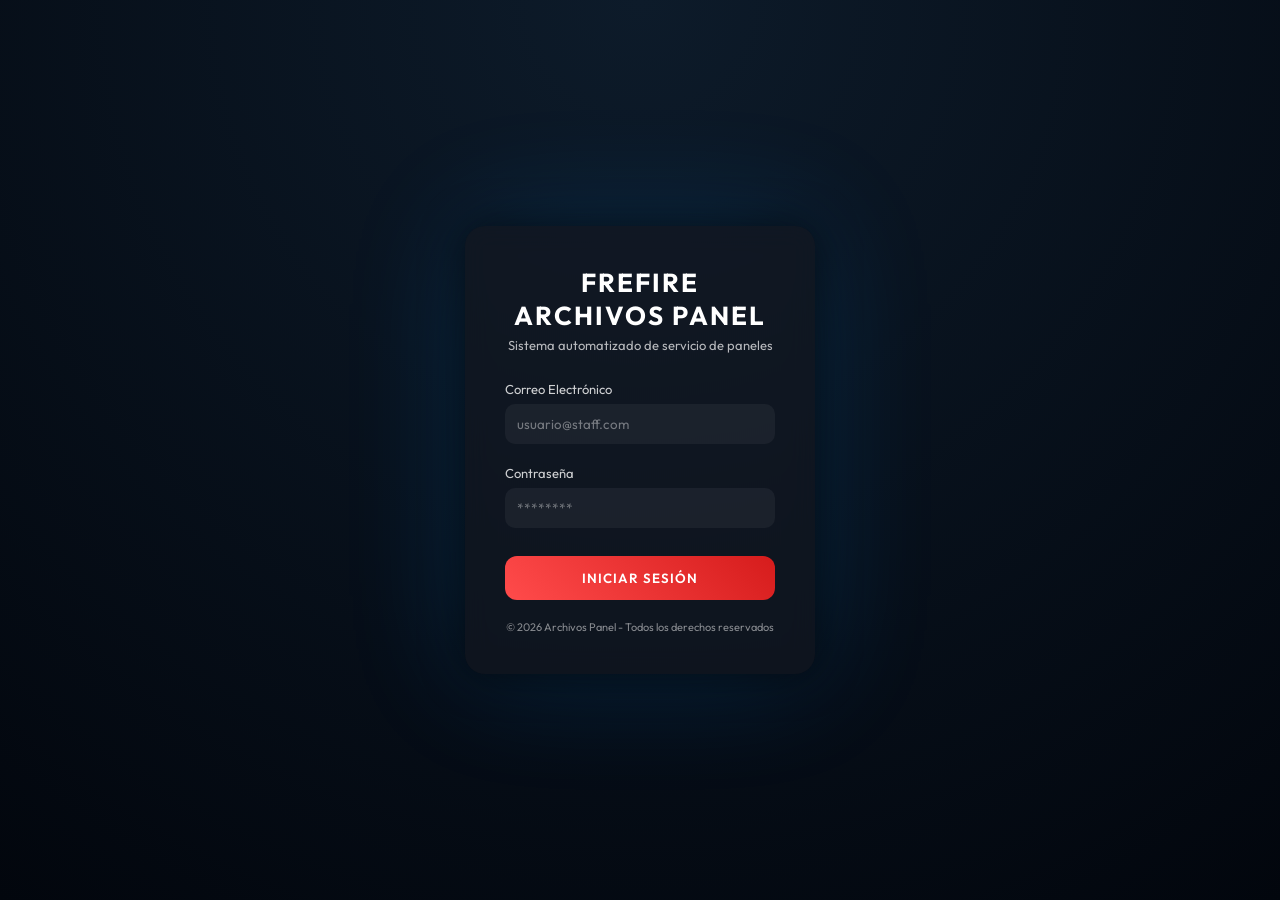
==== sistema login/index.html @ c577323c "Add files via upload" ====
<!DOCTYPE html>
<html lang="es">
<head>
    <meta charset="UTF-8">
    <meta name="viewport" content="width=device-width, initial-scale=1.0">
    <title>Staff Panel</title>
    <link rel="stylesheet" href="style.css">
    <link href="https://fonts.googleapis.com/css2?family=Outfit:wght@300;400;600;800&display=swap" rel="stylesheet">
</head>

<body>

<div id="meteor-container"></div>

<div class="login-wrapper">
    <div class="login-panel">

        <div class="panel-header">
            <h1>FREFIRE ARCHIVOS PANEL</h1>
            <p>Sistema automatizado de servicio de paneles</p>
        </div>

        <form class="login-form">

            <div class="input-group">
                <label for="email">Correo Electrónico</label>
                <input type="email" id="email" placeholder="usuario@staff.com" required>
            </div>

            <div class="input-group">
                <label for="password">Contraseña</label>
                <input type="password" id="password" placeholder="********" required>
            </div>

            <button type="submit" class="login-btn">INICIAR SESIÓN</button>

        </form>

        <div class="panel-footer">
            <p>&copy; 2026 Archivos Panel - Todos los derechos reservados</p>
        </div>

    </div>
</div>

<script src="script.js"></script>

</body>
</html>
---- sistema login/style.css ----
*{
margin:0;
padding:0;
box-sizing:border-box;
font-family:'Outfit',sans-serif;
}

body{
height:100vh;
background: radial-gradient(circle at top,#0d1b2a,#02060d);
display:flex;
justify-content:center;
align-items:center;
overflow:hidden;
color:white;
}

/* Meteors */

#meteor-container{
position:absolute;
width:100%;
height:100%;
overflow:hidden;
z-index:0;
}

/* Login wrapper */

.login-wrapper{
z-index:2;
}

/* Panel */

.login-panel{
width:350px;
padding:40px;
border-radius:20px;
background:rgba(20,25,35,0.6);
backdrop-filter:blur(12px);
box-shadow:
0 0 40px rgba(0,0,0,0.6),
0 0 120px rgba(0,150,255,0.2);
text-align:center;
}

/* Header */

.panel-header h1{
font-size:26px;
letter-spacing:2px;
margin-bottom:5px;
}

.panel-header p{
font-size:13px;
opacity:0.7;
margin-bottom:25px;
}

/* Inputs */

.input-group{
margin-bottom:18px;
text-align:left;
}

.input-group label{
font-size:13px;
opacity:0.8;
}

.input-group input{
width:100%;
padding:12px;
margin-top:6px;
border-radius:10px;
border:none;
background:rgba(255,255,255,0.05);
color:white;
outline:none;
}

.input-group input::placeholder{
color:rgba(255,255,255,0.4);
}

/* Button */

.login-btn{
width:100%;
padding:14px;
margin-top:10px;
border:none;
border-radius:12px;
background:linear-gradient(45deg,#ff4b4b,#d61c1c);
color:white;
font-weight:600;
letter-spacing:1px;
cursor:pointer;
transition:0.3s;
}

.login-btn:hover{
transform:scale(1.03);
box-shadow:0 0 15px rgba(255,0,0,0.5);
}

/* Footer */

.panel-footer{
margin-top:20px;
font-size:11px;
opacity:0.5;
}

/* Meteor */

.meteor{
position:absolute;
width:2px;
height:100px;
background:linear-gradient(-45deg,red,transparent);
opacity:0.8;
transform:rotate(45deg);
animation:meteor 2s linear infinite;
}

@keyframes meteor{
0%{
transform:translateX(0) translateY(0) rotate(45deg);
opacity:1;
}
100%{
transform:translateX(-500px) translateY(500px) rotate(45deg);
opacity:0;
}
}
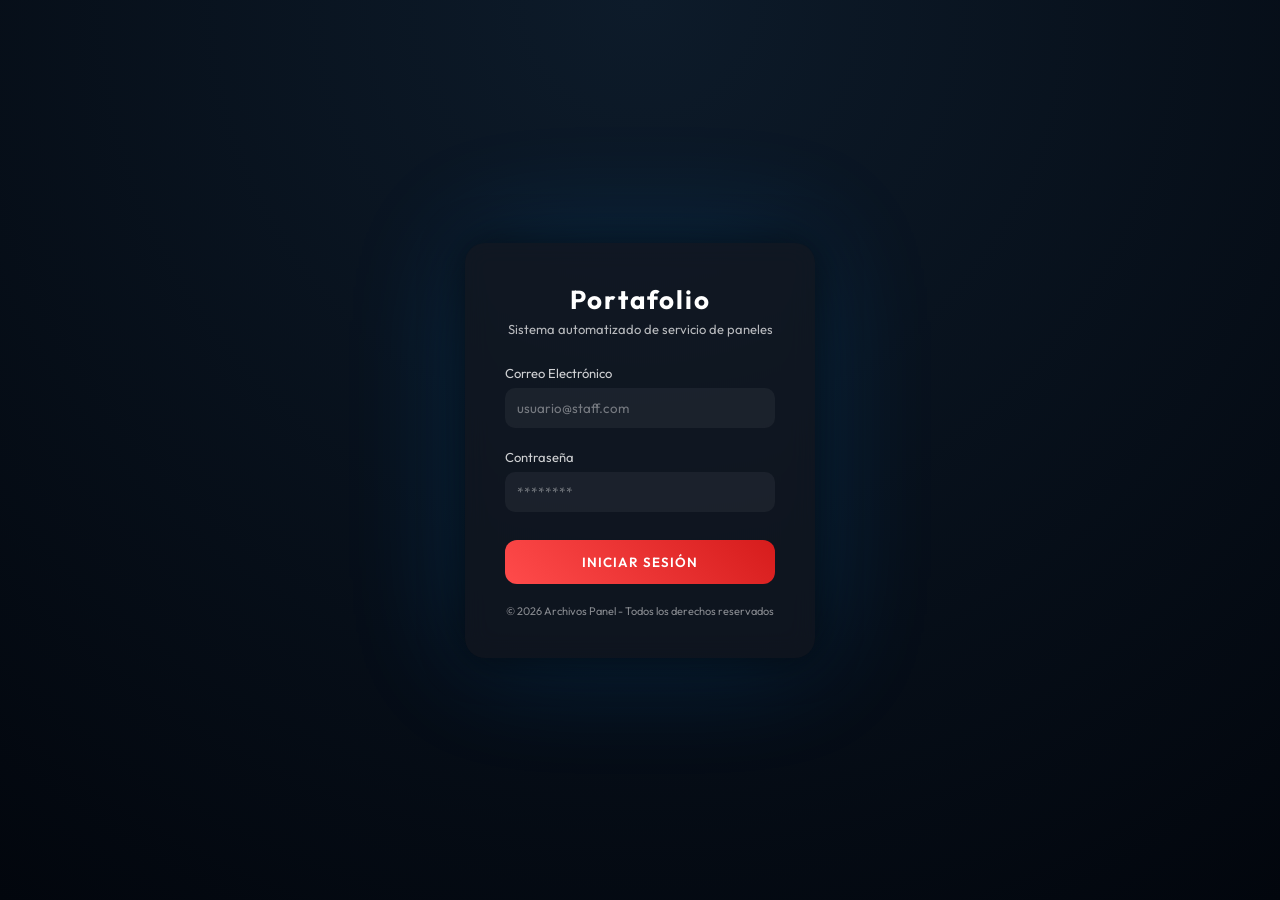
==== commit fa08cdf4: "Update index.html" ====
--- a/sistema login/index.html
+++ b/sistema login/index.html
@@ -16,7 +16,7 @@
     <div class="login-panel">
 
         <div class="panel-header">
-            <h1>FREFIRE ARCHIVOS PANEL</h1>
+            <h1>Portafolio</h1>
             <p>Sistema automatizado de servicio de paneles</p>
         </div>
 
@@ -46,4 +46,4 @@
 <script src="script.js"></script>
 
 </body>
-</html>+</html>
